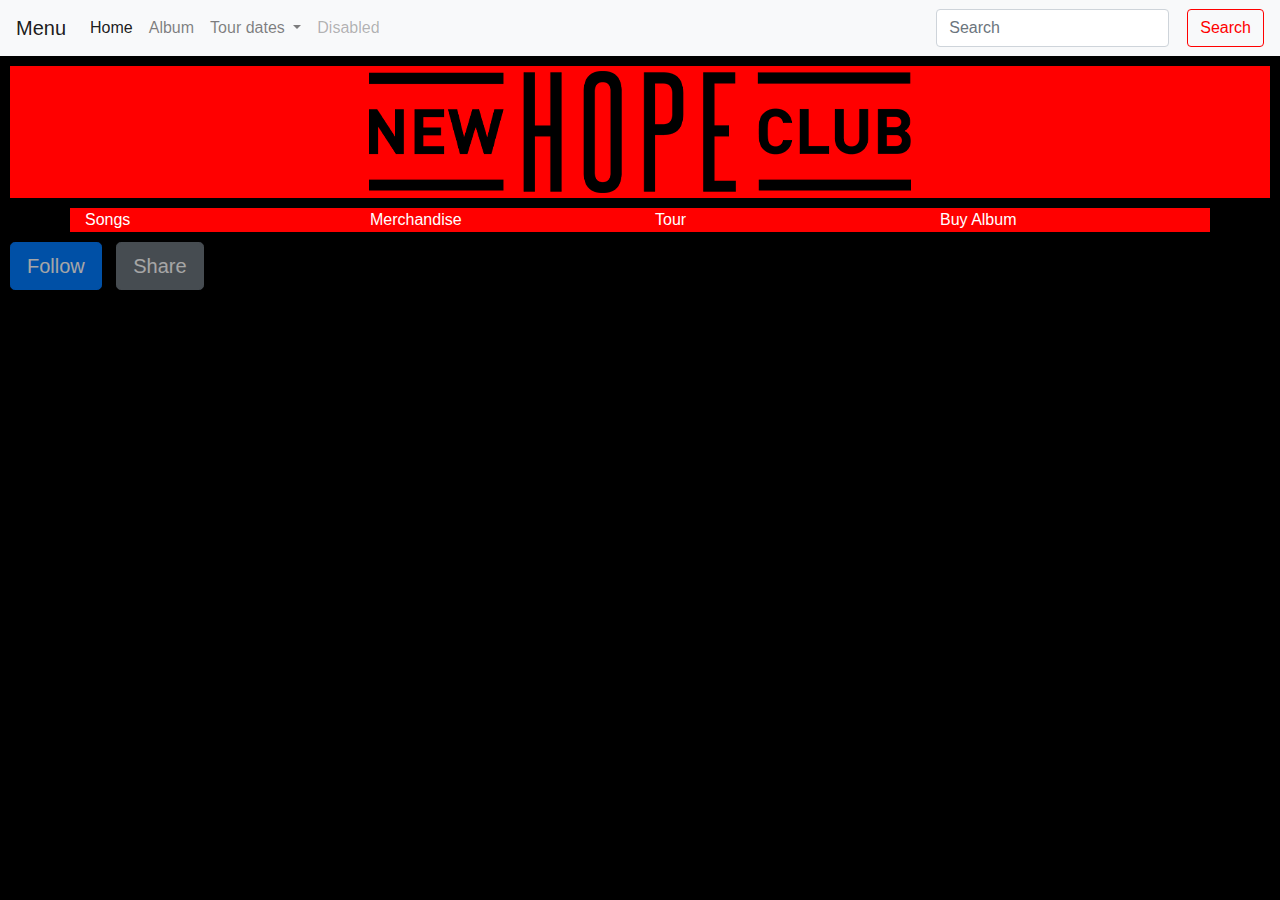
==== album.html @ d09b85c2 "individual final assignment" ====
<!doctype html>
<html lang="en">
  <head>
    <!-- Required meta tags -->
    <meta charset="utf-8">
    <meta name="viewport" content="width=device-width, initial-scale=1, shrink-to-fit=no">

    <!-- Bootstrap CSS -->
    <link rel="stylesheet" href="css/bootstrap.min.css">
    <link href="css/styles.css" rel="stylesheet" type="text/css">
    <!-- css stylesheet -->
  <title>NEW HOPE CLUB</title>
  </head>
	
<!-- body starts here -->	
  <body>
	  
<!-- Header starts here! -->
<header>
	<nav class="navbar navbar-expand-lg navbar-light bg-light">
  <a class="navbar-brand" href="#">Menu</a>
  <button class="navbar-toggler" type="button" data-toggle="collapse" data-target="#navbarSupportedContent" aria-controls="navbarSupportedContent" aria-expanded="false" aria-label="Toggle navigation">
    <span class="navbar-toggler-icon"></span>
  </button>

  <div class="collapse navbar-collapse" id="navbarSupportedContent">
    <ul class="navbar-nav mr-auto">
      <li class="nav-item active">
        <a class="nav-link" href="index.html">Home <span class="sr-only">(current)</span></a>
      </li>
      <li class="nav-item">
        <a class="nav-link" href="#">Album</a>
      </li>
      <li class="nav-item dropdown">
        <a class="nav-link dropdown-toggle" href="#" id="navbarDropdown" role="button" data-toggle="dropdown" aria-haspopup="true" aria-expanded="false">
          Tour dates
        </a>
        <div class="dropdown-menu" aria-labelledby="navbarDropdown">
          <a class="dropdown-item" href="#">Europe</a>
          <a class="dropdown-item" href="#">UK</a>
          <div class="dropdown-divider"></div>
          <a class="dropdown-item" href="#">US</a>
        </div>
      </li>
      <li class="nav-item">
        <a class="nav-link disabled" href="#" tabindex="-1" aria-disabled="true">Disabled</a>
      </li>
    </ul>
    <form class="form-inline my-2 my-lg-0">
      <input class="form-control mr-sm-2" type="search" placeholder="Search" aria-label="Search">
      <button class="btn btn-outline-success my-2 my-sm-0" type="submit">Search</button>
    </form>
  </div>
</nav>
	
	<h1><img src="images/nhclogo.png" alt="New Hope Club"></h1>

</header>
<!-- header ends here -->  
	  
<!-- section starts here -->
<section>
 
		<!-- columns -->
<div class="container">
  <div class="row">
    <div class="col-12 col-sm-6 col-lg-3"> Songs </div>
    <div class="col-12 col-sm-6 col-lg-3"> Merchandise </div>
	<div class="col-12 col-sm-6 col-lg-3"> Tour </div>
	<div class="col-12 col-sm-6 col-lg-3"> Buy Album </div>
  </div>
</div>  	  			
		<!-- end columns -->
	
</section>
<!-- section ends here -->	  

<!-- footer starts here -->
<footer>
	
<a href="#" class="btn btn-primary btn-lg disabled" tabindex="-1" role="button" aria-disabled="true">Follow</a>
<a href="#" class="btn btn-secondary btn-lg disabled" tabindex="-1" role="button" aria-disabled="true">Share</a>	
	
</footer>	    
<!-- footer ends here -->
	  
	  
    <!-- Optional JavaScript -->
    <!-- jQuery first, then (Popper.js is included in the Bootstrap JS) then Bootstrap JS -->
    <script src="js/jquery-3.4.1.slim.min.js"></script>
    <script src="js/bootstrap.bundle.min.js"></script>
  </body>
	<!-- body ends here -->
</html>
---- css/styles.css ----
@charset "utf-8";

*{
	margin: 0px;
	padding: 0px;
}

body {
	background-color: black;
}

h1 {
	background-color: red;
	font-family: "Gill Sans", "Gill Sans MT", "Myriad Pro", "DejaVu Sans Condensed", Helvetica, Arial, "sans-serif";
	text-align: center;
	margin: 10px;
	padding: 5px;
}

.btn {
	margin-left: 10px;
	margin-top: 10px;
	margin-bottom: 10px;
}

.row {
	color: white;
	background-color: red;
}

.carousel {
	width: 800px;
	height: auto;
	display: block;
	margin-left: auto;
	margin-right: auto;
	margin-top: 20px;
	margin-bottom: 20px;
}

.btn-outline-success {
 	color: red;
	border-color: red;
	
}
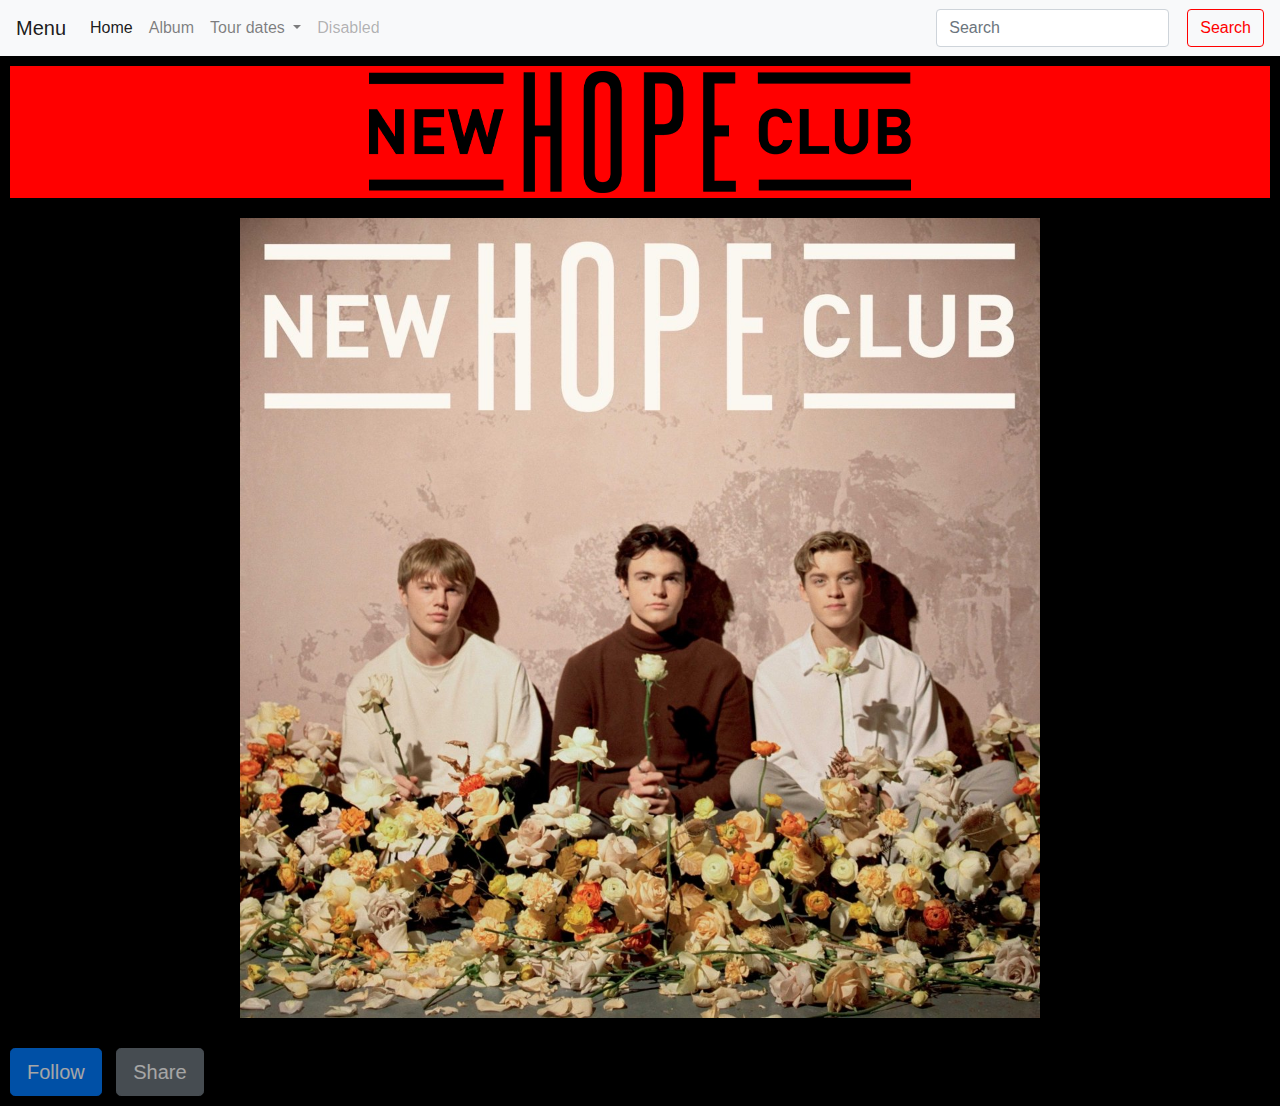
==== commit 5113a137: "more changes" ====
--- a/album.html
+++ b/album.html
@@ -61,16 +61,7 @@
 <!-- section starts here -->
 <section>
  
-		<!-- columns -->
-<div class="container">
-  <div class="row">
-    <div class="col-12 col-sm-6 col-lg-3"> Songs </div>
-    <div class="col-12 col-sm-6 col-lg-3"> Merchandise </div>
-	<div class="col-12 col-sm-6 col-lg-3"> Tour </div>
-	<div class="col-12 col-sm-6 col-lg-3"> Buy Album </div>
-  </div>
-</div>  	  			
-		<!-- end columns -->
+		<img class="album" src="images/Album.jpg" alt="Album Cover"
 	
 </section>
 <!-- section ends here -->	  
--- a/css/styles.css
+++ b/css/styles.css
@@ -26,6 +26,7 @@
 .row {
 	color: white;
 	background-color: red;
+	
 }
 
 .carousel {
@@ -41,7 +42,19 @@
 .btn-outline-success {
  	color: red;
 	border-color: red;
-	
 }
 
+.album {
+	width: 800px;
+	height: auto;
+	display: block;
+	margin-left: auto;
+	margin-right: auto;
+	margin-top: 20px;
+	margin-bottom: 20px;
+}
 
+.button {
+	background-color: #CE6871;
+}
+
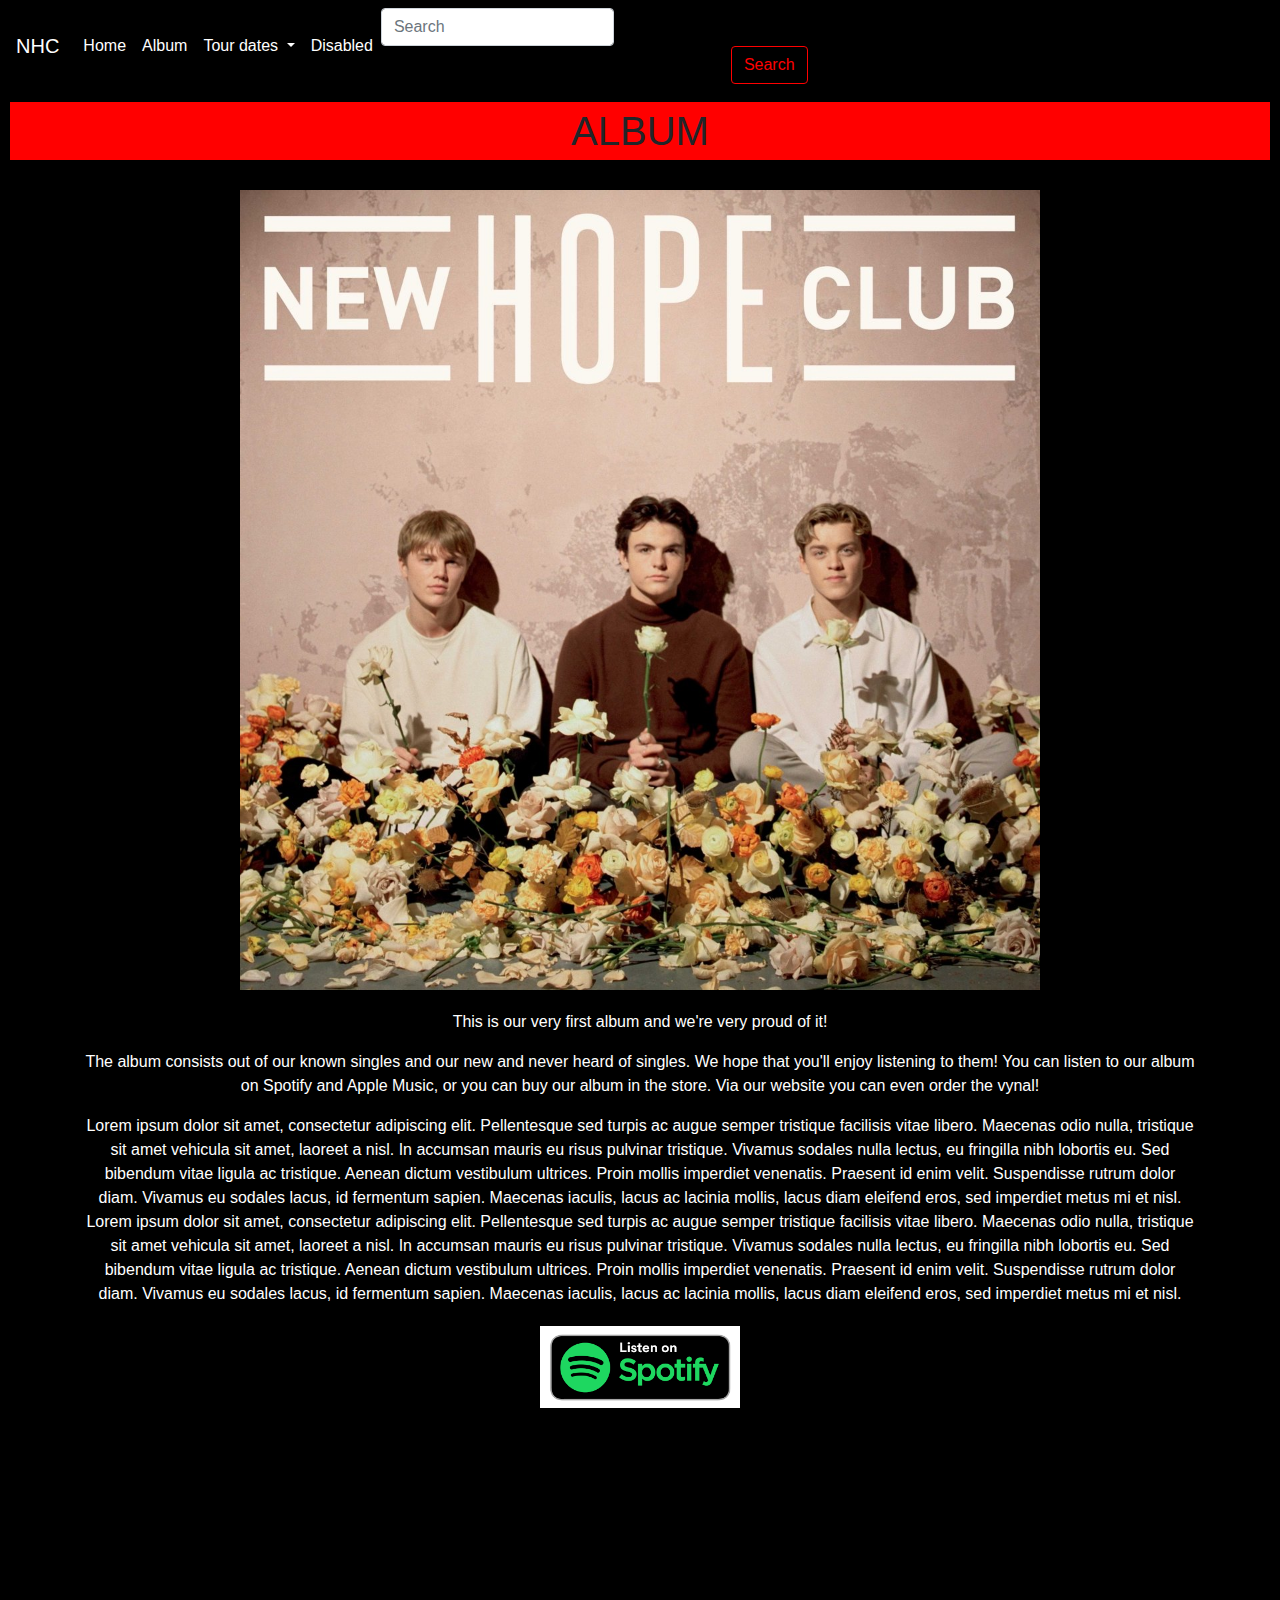
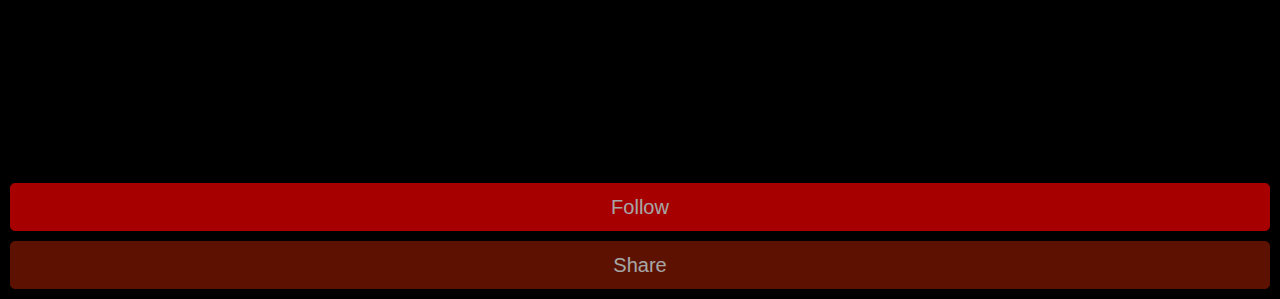
==== commit 3ade82ca: "Final changes to my individual final assignment" ====
--- a/album.html
+++ b/album.html
@@ -18,7 +18,7 @@
 <!-- Header starts here! -->
 <header>
 	<nav class="navbar navbar-expand-lg navbar-light bg-light">
-  <a class="navbar-brand" href="#">Menu</a>
+  <a class="navbar-brand" href="#">NHC</a>
   <button class="navbar-toggler" type="button" data-toggle="collapse" data-target="#navbarSupportedContent" aria-controls="navbarSupportedContent" aria-expanded="false" aria-label="Toggle navigation">
     <span class="navbar-toggler-icon"></span>
   </button>
@@ -52,25 +52,32 @@
     </form>
   </div>
 </nav>
-	
-	<h1><img src="images/nhclogo.png" alt="New Hope Club"></h1>
-
+<h1>ALBUM</h1>
 </header>
 <!-- header ends here -->  
 	  
 <!-- section starts here -->
 <section>
- 
-		<img class="album" src="images/Album.jpg" alt="Album Cover"
-	
-</section>
+ <div class="container album-column">
+	<div class="row">
+		<div class="col">
+			<img class="album img-fluid" src="images/Album.jpg" alt="Album Cover">
+			<p class="album-explanation">This is our very first album and we're very proud of it!</p>
+			<p class="album-explanation">The album consists out of our known singles and our new and never heard of singles. We hope that you'll enjoy listening to them! You can listen to our album on Spotify and Apple Music, or you can buy our album in the store. Via our website you can even order the vynal!</p>
+			<p class="album-explanation">Lorem ipsum dolor sit amet, consectetur adipiscing elit. Pellentesque sed turpis ac augue semper tristique facilisis vitae libero. Maecenas odio nulla, tristique sit amet vehicula sit amet, laoreet a nisl. In accumsan mauris eu risus pulvinar tristique. Vivamus sodales nulla lectus, eu fringilla nibh lobortis eu. Sed bibendum vitae ligula ac tristique. Aenean dictum vestibulum ultrices. Proin mollis imperdiet venenatis. Praesent id enim velit. Suspendisse rutrum dolor diam. Vivamus eu sodales lacus, id fermentum sapien. Maecenas iaculis, lacus ac lacinia mollis, lacus diam eleifend eros, sed imperdiet metus mi et nisl. Lorem ipsum dolor sit amet, consectetur adipiscing elit. Pellentesque sed turpis ac augue semper tristique facilisis vitae libero. Maecenas odio nulla, tristique sit amet vehicula sit amet, laoreet a nisl. In accumsan mauris eu risus pulvinar tristique. Vivamus sodales nulla lectus, eu fringilla nibh lobortis eu. Sed bibendum vitae ligula ac tristique. Aenean dictum vestibulum ultrices. Proin mollis imperdiet venenatis. Praesent id enim velit. Suspendisse rutrum dolor diam. Vivamus eu sodales lacus, id fermentum sapien. Maecenas iaculis, lacus ac lacinia mollis, lacus diam eleifend eros, sed imperdiet metus mi et nisl.</p>
+			<a href="https://open.spotify.com/album/1FOu259qTT1V4pFwjR8MXn"><img src="images/spotify.png" alt="Spotify logo" class="spotify"></a>
+			<iframe class="video" width="560" height="315" src="https://www.youtube.com/embed/sxo3ukybEfw" frameborder="0" allow="accelerometer; autoplay; encrypted-media; gyroscope; picture-in-picture" allowfullscreen></iframe>
+		</div>
+	</div>  
+ </div>
+	 </section>
 <!-- section ends here -->	  
 
 <!-- footer starts here -->
-<footer>
+<footer class="footer-album">
 	
-<a href="#" class="btn btn-primary btn-lg disabled" tabindex="-1" role="button" aria-disabled="true">Follow</a>
-<a href="#" class="btn btn-secondary btn-lg disabled" tabindex="-1" role="button" aria-disabled="true">Share</a>	
+<a href="#" class="btn btn-primary btn-lg disabled follow" tabindex="-1" role="button" aria-disabled="true">Follow</a>
+<a href="#" class="btn btn-secondary btn-lg disabled share" tabindex="-1" role="button" aria-disabled="true">Share</a>	
 	
 </footer>	    
 <!-- footer ends here -->
--- a/css/styles.css
+++ b/css/styles.css
@@ -18,12 +18,14 @@
 }
 
 .btn {
-	margin-left: 10px;
+	margin-left: 350px;
+	margin-right:350px;
 	margin-top: 10px;
 	margin-bottom: 10px;
+	display: block;
 }
 
-.row {
+.index {
 	color: white;
 	background-color: red;
 	
@@ -42,6 +44,25 @@
 .btn-outline-success {
  	color: red;
 	border-color: red;
+	
+}
+
+.navbar {
+	background-color: black !important;
+}
+
+.navbar-brand {
+	color: white !important;
+}
+
+.nav-link {
+	color: white !important;
+	
+}
+
+.navbar-toggler-icon {
+	color: white !important;
+	background-color: white !important;
 }
 
 .album {
@@ -54,7 +75,67 @@
 	margin-bottom: 20px;
 }
 
-.button {
-	background-color: #CE6871;
+
+.album-explanation {
+	color: white;
+	text-align: center;
+	
 }
 
+.button-follow {
+	margin: 10px;
+	background-color: red !important;
+	border-color: red !important;
+}
+
+.button-share {
+	margin: 10px;
+	background-color: #8E1B03 !important;
+	border-color: #8E1B03 !important;
+}
+
+.footer-home {
+	padding: 10px;
+	margin-top: 10px;
+	margin-bottom: 10px;
+}
+
+.follow {
+	background-color: red !important;
+	color: white !important;
+	border-color: red !important;
+	margin: 10px;
+}
+
+.share {
+	background-color: #8E1B03 !important;
+	color: white !important;
+	border-color:#8E1B03 !important;
+	margin: 10px;
+}
+
+.video {
+	display: block;
+	margin-left: auto;
+	margin-right: auto;
+	margin-top: 20px;
+	margin-bottom: 20px;
+}
+
+.spotify {
+	display: block;
+	margin-left: auto;
+	margin-right: auto;
+	margin-top: 20px;
+	margin-bottom: 20px;
+	width: 200px;
+}
+
+.album-column {
+	display: block;
+	margin-left: auto;
+	margin-right: auto;
+	maring-top: 20px;
+	margin-bottom: 20px;
+	background-color: black !important;
+}